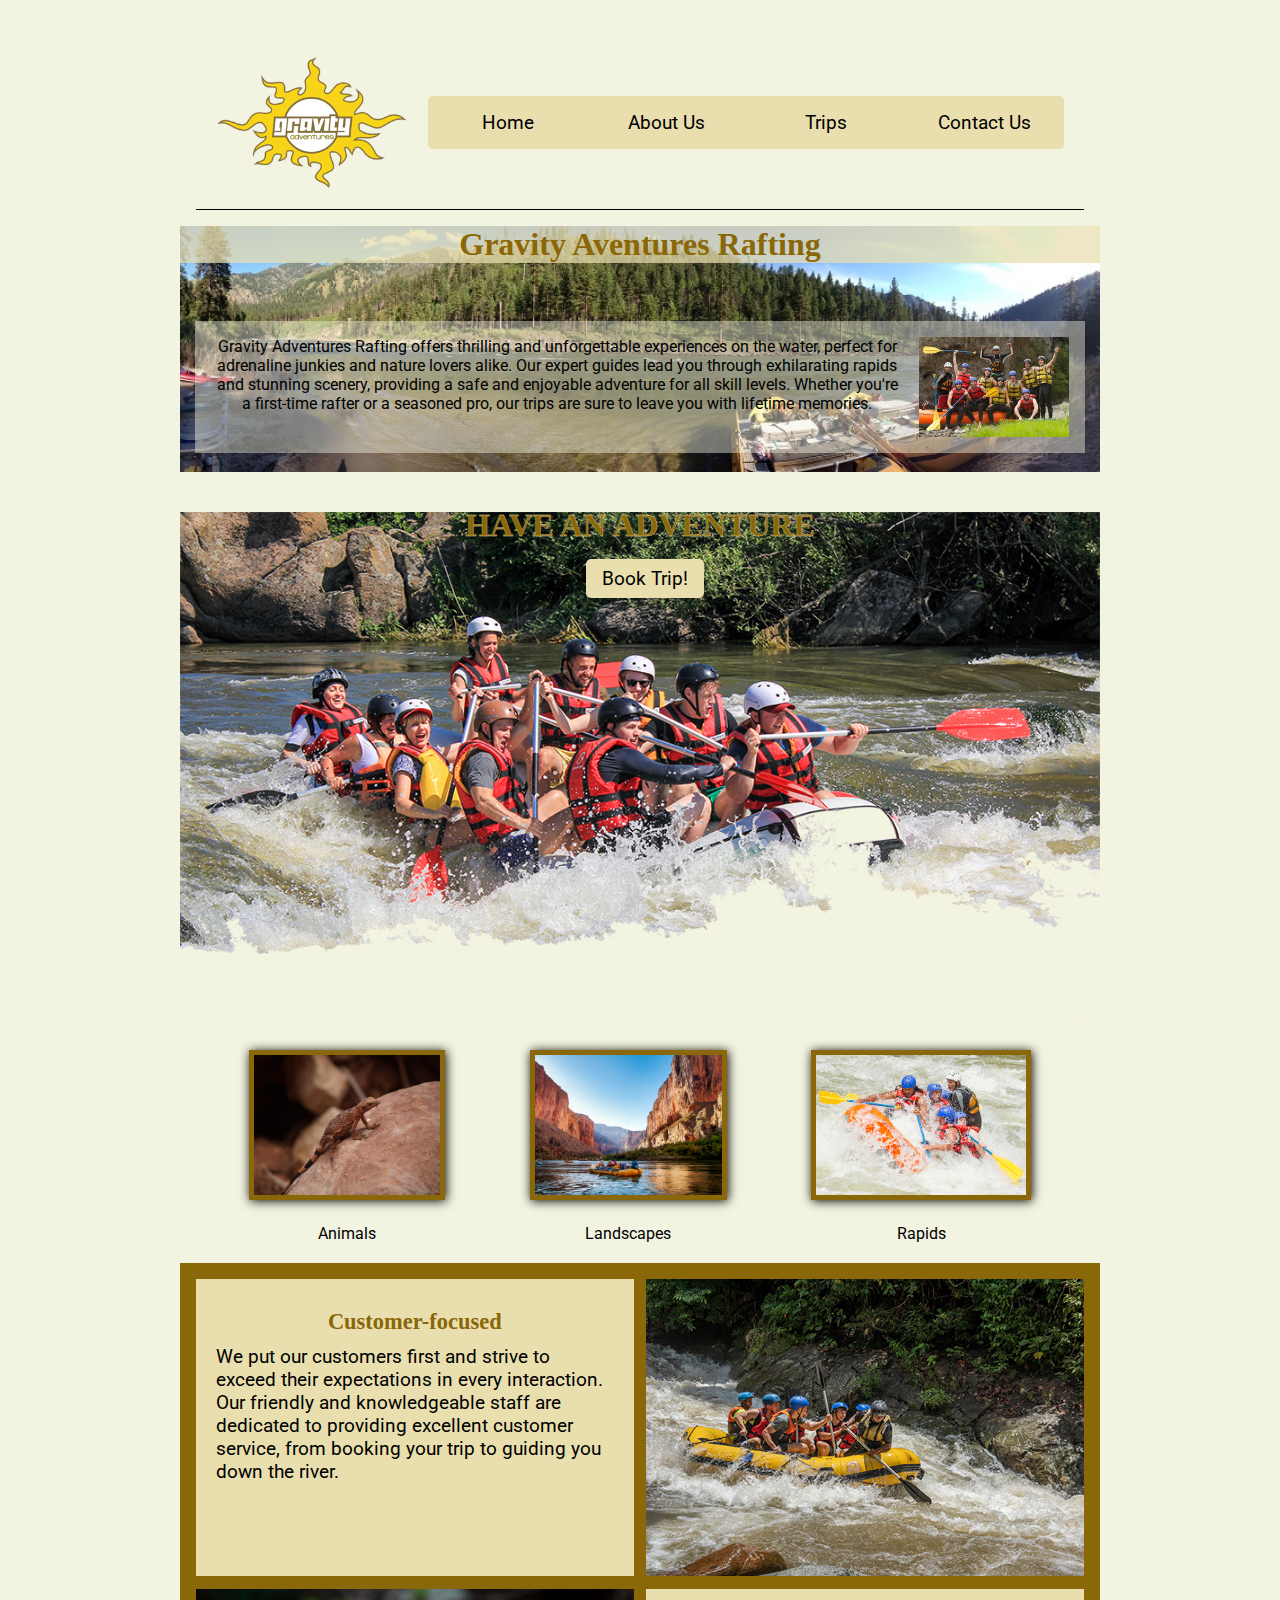
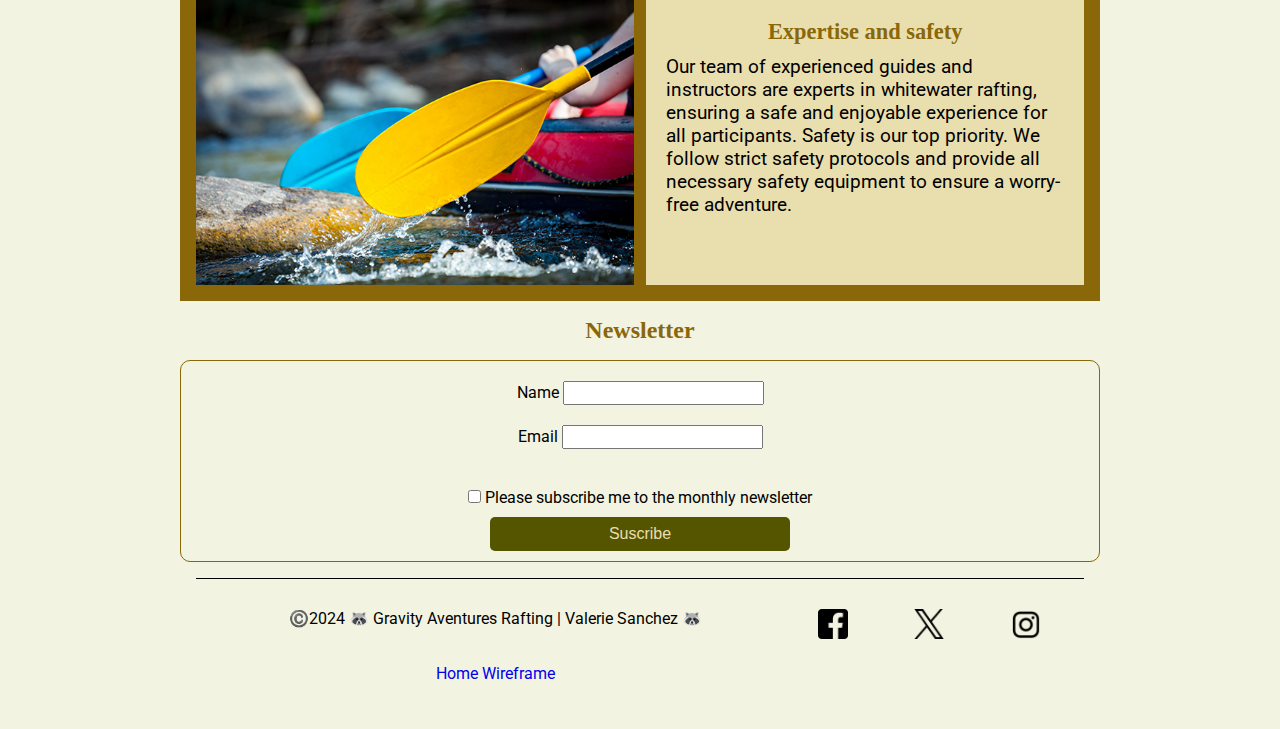
==== wwr/index.html @ cb7351a1 "index and trips page added, CSS updated" ====
<!DOCTYPE html>
<html lang="en">
    <head>
        <meta charset="UTF-8">
        <meta name="viewport" content="width=device-width, initial-scale=1.0">
        <title>Gravity Aventures Rafting | Home </title>
        <meta name="description" content="The Rafting site Home page">
        <meta name="author" content="Valerie Sanchez">
        <link rel="stylesheet" href="styles/rafting.css">
    </head>
    <body>
        <header>
            <img src="images/logo.png" alt="Rafting site logo">
            <nav>
                <a href="index.html" target="_blank">Home</a>
                <a href="about.html" target="_blank">About Us</a>
                <a href="trips.html" target="_blank">Trips</a>
                <a href="contact.html" target="_blank">Contact Us</a>
            </nav>
        </header>

        <main>

            <div class="hero">
                <img src="images/background.jpeg" alt="background">
                <h1>Gravity Aventures Rafting</h1>
                <article>
                    <img src="images/customer.jpg" alt="Happy client">
                    <p>
                        Gravity Adventures Rafting offers thrilling and unforgettable experiences on the water, perfect for adrenaline junkies and nature lovers alike. Our expert guides lead you through exhilarating rapids and stunning scenery, providing a safe and enjoyable adventure for all skill levels. Whether you're a first-time rafter or a seasoned pro, our trips are sure to leave you with lifetime memories.
                    </p>
                </article>
            </div>


            <div class="main">
                <div class="main main-background">
                <img src="images/main.png" alt="background">
                </div>
                <h1>HAVE AN ADVENTURE</h1>
                <article>
                    <div class="button main-book">
                        <a href="trips.html" target="_blank">Book Trip!</a>
                    </div>
                </article>
            </div>
            
    
            <section class="actvities">
                <div class="grid-2">
                <figure>
                    <img src="images/animal.jpg"  alt="Rafting">
                    <figcaption>Animals</figcaption>
                </figure>
                <figure>
                    <img src="images/landscape-1.jpg" alt="Rafting">
                    <figcaption>Landscapes</figcaption>
                </figure>
                <figure>
                    <img src="images/rapids.jpg" alt="Rafting">
                    <figcaption>Rapids</figcaption>
                </figure>
                </div>
                
            </section>

            <!--  -->

            <nav class="box-images">
                <div class="green-river"><img src="images/landscape-2.jpg" alt="rapids">
                </div>
                    <div class="description">
                    <h3>Customer-focused</h3>
                    <p>We put our customers first and strive to exceed their expectations in every interaction. 
                        Our friendly and knowledgeable staff are dedicated to providing excellent customer service, from booking your trip to guiding you down the river.</p>            
                    </div>
                <div class="river2"><img src="images/rafting4.jpg" alt="rapids">
                    </div>       
                    <div class="description2">
                    <h3>Expertise and safety</h3>
                    <p> Our team of experienced guides and instructors are experts in whitewater rafting, ensuring a safe and enjoyable experience for all participants.

                        Safety is our top priority. We follow strict safety protocols and provide all necessary safety equipment to ensure a worry-free adventure.
                        
                    </p>
                    </div>
            </nav>
<!--  -->
            <div class="container">
                <section>
                    <div class="form">
                        <h2>Newsletter</h2>
                    </div>
                    <form>
                        <div class="name">
                            <label for="name">Name</label>
                            <input type="text" name="name" id="name">
                        </div>
                        <div class="email">
                            <label for="email">Email</label>
                            <input type="text" name="email" id="email">
                        </div>
                        <br>
        
                        <div class="subscribe">
                            <input type="checkbox" id="subscribe" name="subscribe">
                            <label for="subscribe">Please subscribe me to the monthly newsletter</label> 
                        </div>
                        
                        <div class="button">
                            <button type="submit">Suscribe</button>
                        </div>
                    </form>
                </section>
            </div>
            
              
        </main>
        <footer>
            <p>©️2024 🦝 Gravity Aventures Rafting | Valerie Sanchez 🦝</p>
            <nav class="socials">
                <a href="https://facebook.com" target="Facebook" ><img src="images/facebook.png" alt="Facebook"></a>
                <a href="https://twitter.com" target="_blank"><img src="images/x.png" alt="Twitter"></a>
                <a href="https://www.instagram.com/" target="_blank"><img src="images/instagram.png" alt="Instagram"></a>
            </nav>
            <a href="images/wireframe-index.png" target="_blank">Home Wireframe</a>
        </footer>
    </body>
</html>
---- wwr/styles/rafting.css ----
@import url('https://fonts.googleapis.com/css2?family=Permanent+Marker&family=Roboto&display=swap');

:root {
    --primary-color: #8A6708;
    --secondary-color: #555500;
    --accent1-color: #e9dead;
    --accent2-color: #000000;

    --heading-font: Permanent Marker, serif;
    --paragraph-font: roboto, serif;

    --nav-background-color: #8A6708;
    --nav-link-color: #000000;
    --nav-hover-link-color: #e9dead;
    --nav-hover-background-color: #555500;

    }

body {
        font-family: var(--paragraph-font);
        max-width: 960px;
        margin: 0 auto;
        padding: 20px;
        background-color: #f3f3e1;
        text-align: justify;
        /* #f3f3e1 */
        
    }
    

* {
    margin: 0;
    padding: 0;
    box-sizing: border-box;
    justify-content: center;
}

    
h1, h2, h3, h4, h5, h6 {
        font-family: var(--heading-font);
        color: var(--primary-color);
     
}


section h2 {
    text-align: center;
    margin: 1rem;

}

a {
    text-decoration: none;
}

.hero {
    position: relative;
    text-align: center;
    overflow: hidden;
}


.hero img {
    display: block;
    width: 100%;
    height: auto;
    float: right;
}

.hero h1 {
   top: 0; 
   width: 100%;
   background-color: #e9deadb9;
   text-align: center;
}

.hero article {
    top: 5rem;
    background-color: #f3f3e171;
    margin: 15px;
    padding: 1rem;

}

.hero article img {
    float: right;
    width: 150px;
    margin-left: 1rem;
}

.hero h1, .hero article {
    position: absolute;
 
}

header {
    margin: 1rem;
    display: grid;
    justify-content: space-between;
    grid-template-columns: 1fr 4fr;
    align-items: center;
    border-bottom: 1px solid #000000;
    padding: 20px;
}

header img {
    margin: 1px;
    display: block;
	width: 210px;
	height: auto;
    padding-right: 20px;
}



.grid {
    display: flex;
    justify-content: space-evenly;
    grid-template-columns: 1fr 250px 1fr;
    /* padding-top: 20px; %%%%% */
}

.item {

    width: fit-content;
    margin: 10px;
}
.item-1 {
    min-height: 200px;
}

.item-2 {
    
    min-height: 200px;
}

.item-2 img {
    width: 250px;
	height: auto;
}

.item-3 {
    
    min-height: 200px;
}

.grid-2 {
    justify-content: space-evenly;
    display: grid;
    gap: 1rem;
}

.grid-2 figure img {
    width : 100%;
    height : 150px;
    object-fit : cover;
}

.grid-2 figure {
    grid-row : 2 / 3;
    text-align: center;  
}

footer {
    border-top: 1px solid #000;
    margin: 1rem;
    padding: 10px;
    text-align: center;
    display: grid;
    grid-template-columns: 2fr 1fr;
}

footer p {
   display: flex;
   padding: 20px;
}

.socials nav {
    display: grid;
    flex-direction: row;
    grid-template-rows: 1fr 1fr 1fr;
}


.socials img {
    width: 30px;
    height: auto;
}

header nav {
    background-color: #E9DEAD;
    font-size: 1.2rem;
    display: flex;
    text-align: center;
    display: flex;  
    border-radius : 5px;
    

}

header nav a {
    display: block;
    color: var(--nav-link-color);
    padding: 15px;
    flex: 1 1 100%;
    border-radius : 10px;
   
}

nav {
    
    font-size: 1.2rem;
    display: flex;
    

}

nav a {
    display: block;
    padding: 20px;
    flex: 1 1 100%;
}

header nav a:link, nav a:visited {
    color : var(--nav-link-color);
    }

header nav a:hover {
    color: var(--nav-hover-link-color);
    background-color: var(--nav-hover-background-color);
}
/* 
added */

 form {
    margin : 0;
    padding: 10px;
    list-style : none;
    border: #8A6708 solid 1px;
    border-radius : 10px;
    text-align: center;
   
} 



fieldset {
        margin : 1rem 0;
        border : var(--primary-color) solid 1px;
        border-radius : 10px;
        padding : 1rem;
}

.name, .email, .purpose p {
    padding: 10px;
}

.options {
    display : inline-block;
    text-align : left;
    padding: 0 0 10px 20px;

    }

.message  {
    display: grid;
    padding: 10px;
}

.subscribe, .message textarea {
    padding: 10px;
}

button {
    padding: 0.5rem;
    text-align: center;
    width: 300px;
    background-color: var(--nav-hover-background-color);
    color: var(--accent1-color);
    cursor: pointer;
    font-size: 1rem;
    border : none;
    border-radius : 5px;
}

button:hover {
    background-color : var(--nav-background-color);
}

.name input, .email input {
    padding: 10px;
    height: 20px;
}

/* grid */
.grid-3 {
    justify-content: space-evenly;
    /* display: grid; */
    gap: 0.5rem;
    display: grid;
    justify-content: space-evenly;
    grid-template-columns: 1fr 1fr 1fr;

}

.grid-3 figure img {
    width : 270px;
    height: auto;
    /* height : 150px; */
    object-fit : cover;
    border-radius : 3px
}

.grid-3 figure {

    text-align: center;
    padding: 10px;
    border: #8A6708 solid 1px;
    border-radius : 10px
}

/* contact us */
/* grid */
.grid-c{
    display: flex;
    justify-content: space-evenly;
    grid-template-columns: 1fr 1fr;
    gap: 1rem;
    /* padding-top: 20px; %%%%% */
}


.item-c {

    width: fit-content;

}

.item-c p {
    text-align: center;
    padding: 10px;
}
.item-1-c {
    min-height: 200px;
    border: #8A6708 solid 1px;
    border-radius : 10px;
}


.map {
    min-height: 200px;
    border-radius : 10px;
}

.map iframe {
    
    width: 400px;
	height: 400px;
    border-radius : 10px;
    border: #8A6708 solid 1px;
}

/* homepage */

.main {
    position: relative;
    text-align: center;
    overflow: hidden;
    margin-top: 20px;
}


.main img {
    display: block;
    width: 100%;
    height: auto;
    float: right;
}

.main h1 {
   top: 15px; 
   width: 100%;
   -webkit-text-stroke-width: 0.3px;
   -webkit-text-stroke-color: #E9DEAD;
   text-align: center;
   color: var(--nav-background-color);

}

.main article {
    top: 65px;
    width: 100%;
    margin: 5px;
    padding: 5px;
    text-align: center;
}


.main h1, .main article {
    position: absolute;
 
}

.main-background img {
    width: 100%;
    height: auto;
}

.main-book a {
    background-color: #E9DEAD;
    color: #000;
    font-size: 1.2rem;
    font-family: var(--paragraph-font);
    padding: 0.5rem 1rem 0.5rem 1rem;
    text-align: center;
    cursor: pointer;
    font-size: 1.2rem;
    border : none;
    border-radius : 5px;

}

.main-book a:hover {
    color: var(--nav-hover-link-color);
    background-color: var(--nav-hover-background-color);
}

.actvities img {
    border : var(--nav-background-color) solid 5px;
    box-shadow : 1px 1px 10px;
    margin-bottom: 20px;
    /* width : 300px;
    height : 200px;
    object-fit : cover; */

}

.extra {
    margin-top: 50px;
    position: relative;
    text-align: center;
    overflow: hidden;
    background-color: #fae6ae;
    height: 500px;
    width: 100%;
    display: flex;
    align-items: center;
    justify-content: center;
    
}


.extra img {
    display: block;
    width: 100%;
    height: auto;
    float: right;
}



.extra p {
    top: 5rem;
    padding-left: 50px;
    padding-right: 50px;

}

.extra article img {
    float: right;
    width: 150px;
}

.extra h1, .extra article {
    position: absolute;
    
}

.text {
    margin: 0;
    position: relative;
    text-align: center;
    overflow: hidden;
    background-color: #faf5e2;
    height: 400px;
    width: 700px;
    display: flex;
    align-items: center;
    justify-content: center;
    float: right;
}

/*  */

.box-images {
    display : grid;
    grid-template-columns : repeat(2,1fr);
    grid-auto-rows : minmax(100px,auto);
    gap : 0.8rem;
    padding : 1rem;
    background-color : var(--nav-background-color);
    max-width : 960px;
    margin-top: 20px;
    }

.trips img, .box-images img {
    width : 100%;
    height : 100%;
    object-fit : cover;
    }

.one, .three, .four, .five, .description, .description2 {
    margin : 0 auto;
    padding : 20px;;
    background-color : #E9DEAD;
    text-align : center;

    }

.one p, .three p, .four p, .five p, li, .description p, .description2 p {
    text-align : left;
    }

.river {
    grid-column : 2;
    grid-row : 1;
    }

.description {
    grid-column : 1;
    grid-row : 1;

    }
    
.river2 {
    grid-column : 1;
    grid-row : 2;
    }

.description h3, .description2 h3 {
    padding: 10px;
    text-align : center;
}
/* 
trips */

.trips {
    display : grid;
    grid-template-columns : repeat(2,1fr);
    gap : 0.8rem;
    padding : 10px;
    background-color : var(--primary-color);
    margin-top : 20px;
    max-width : 960px;
    position : relative;
    border-radius: 5px;

    }

.one, .three, .four, .five {
    border-radius: 5px;
    }


.trips a {
    
    color: var(--accent1-color);
    padding: 10px 40px 10px 40px;
    text-align: center;
    width: 300px;
    background-color: var(--nav-hover-background-color);
    cursor: pointer;
    font-size: 1rem;
    border : none;
    border-radius : 5px;
    margin-top: 15px;
    display: inline;

}

.trips a:hover {
    background-color : var(--nav-background-color);
    color: var(--accent1-color);
}

.trips a:visited {
    color: var(--accent1-color);
}

.trips ul {
    display: block;
    list-style-type: disc;
    margin-block-start: 1em;
    margin-block-end: 1em;
    padding-inline-start: 40px;
}

.trips p {
    padding-top: 10px;
}

.trips img {
    border-radius: 5px;
}

table {
    display: flexbox;
    margin : 0 auto;
    padding : 10px;
    max-width : 960px;
    color : var(--primary-color);
    background-color : var(--nav-background-color);
    border-radius: 5px;
    }

td {
    text-align : center;
    padding : 30px;
    color : #000; 
    font-size : 15px;
    background-color : #E9DEAD;
    opacity : 0.9;
    
    }

th {
    color : var(--accent2-color);
    background-color : #E9DEAD;
    text-align : center;
    font-size : 20px;
    opacity : 0.9;
    padding : 30px;
    padding-left: 80px;
    padding-right: 80px;

    }

tr:hover {
    background-color : #E9DEAD;
    }

table li::marker {
    content : '• ';
    font-size : 1.2em;
    }

.tours h2 {
    text-align: center;
    margin: 20px;
}
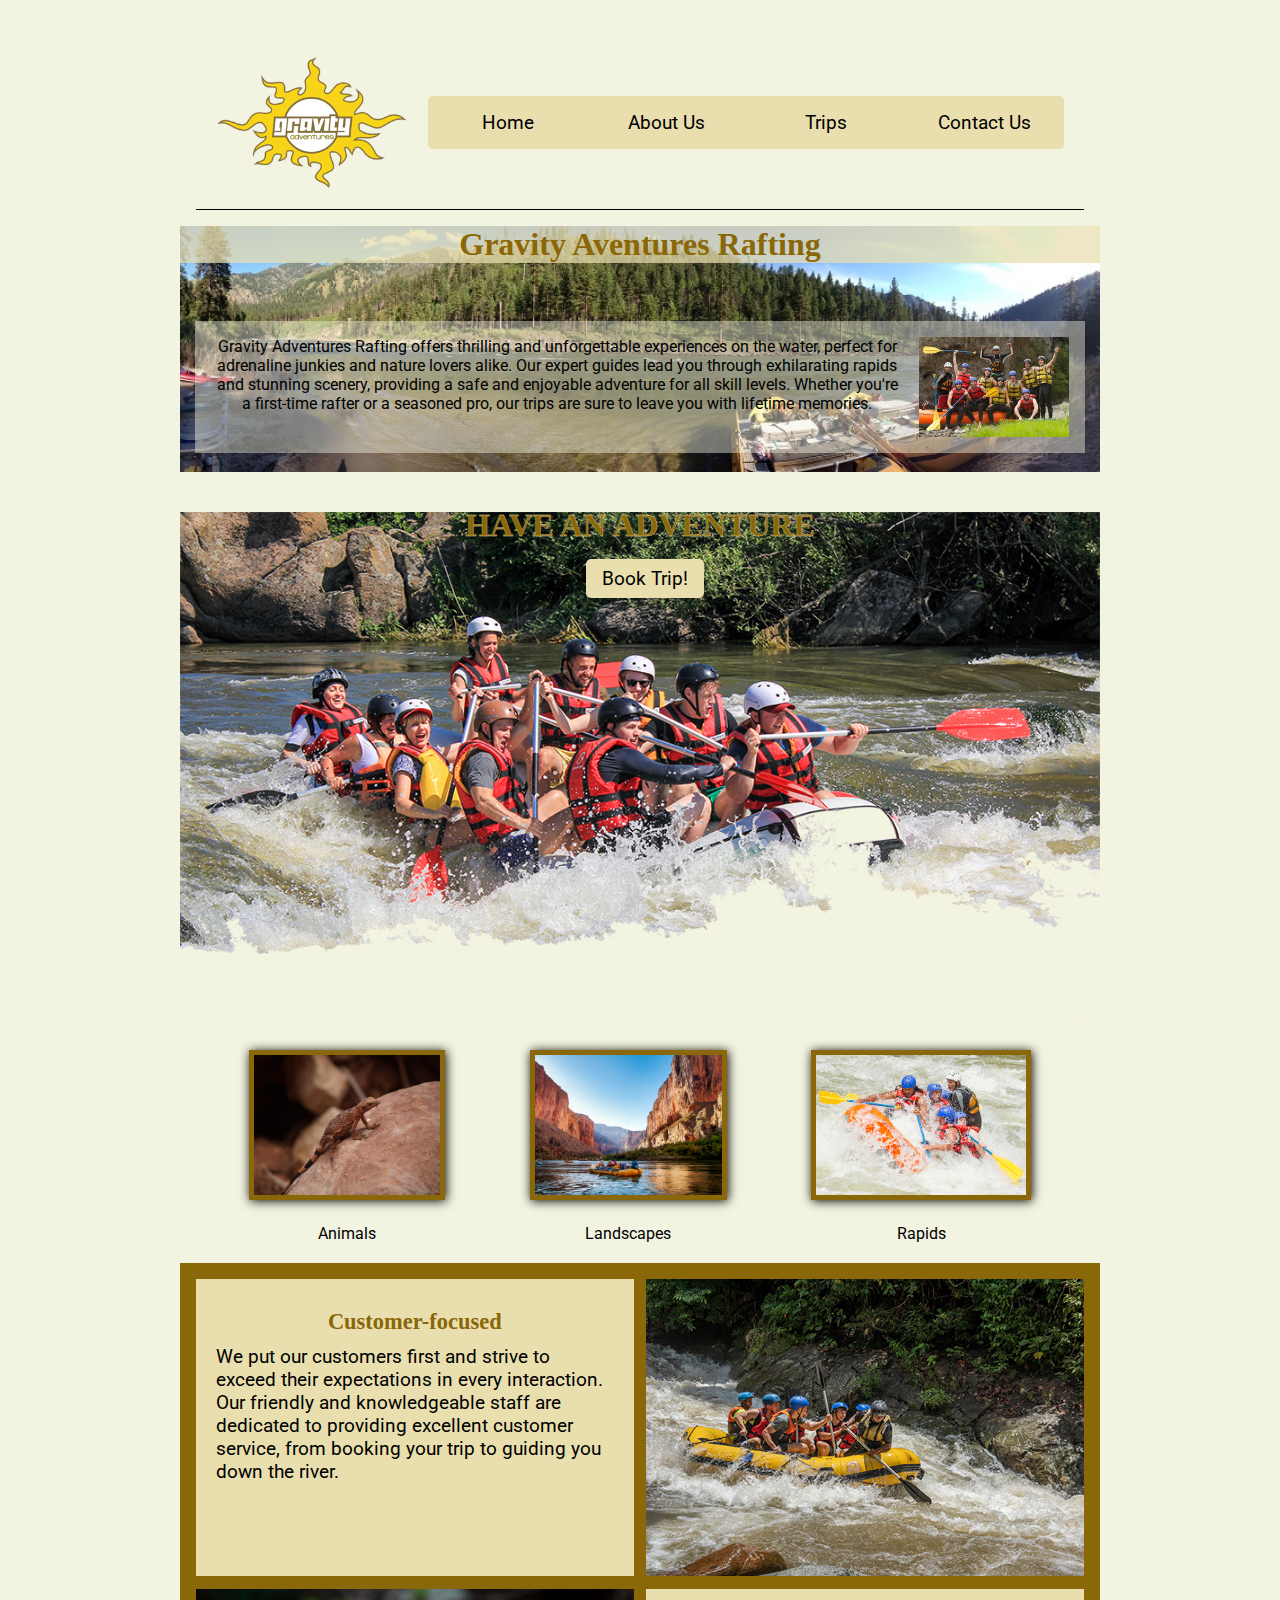
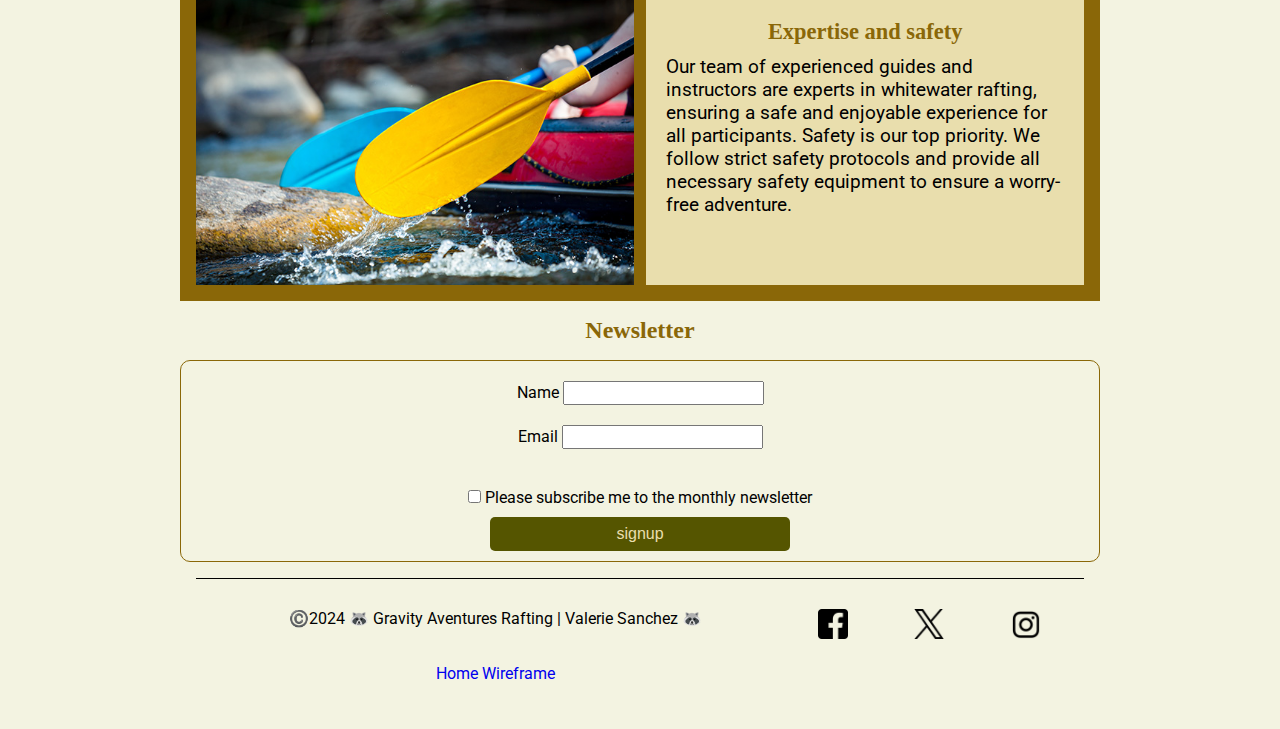
==== commit fc919e7a: "signup button" ====
--- a/wwr/index.html
+++ b/wwr/index.html
@@ -108,7 +108,7 @@
                         </div>
                         
                         <div class="button">
-                            <button type="submit">Suscribe</button>
+                            <button type="submit">signup</button>
                         </div>
                     </form>
                 </section>
--- a/wwr/styles/rafting.css
+++ b/wwr/styles/rafting.css
@@ -604,7 +604,7 @@
 }
 
 table {
-    display: flexbox;
+    display: block;
     margin : 0 auto;
     padding : 10px;
     max-width : 960px;
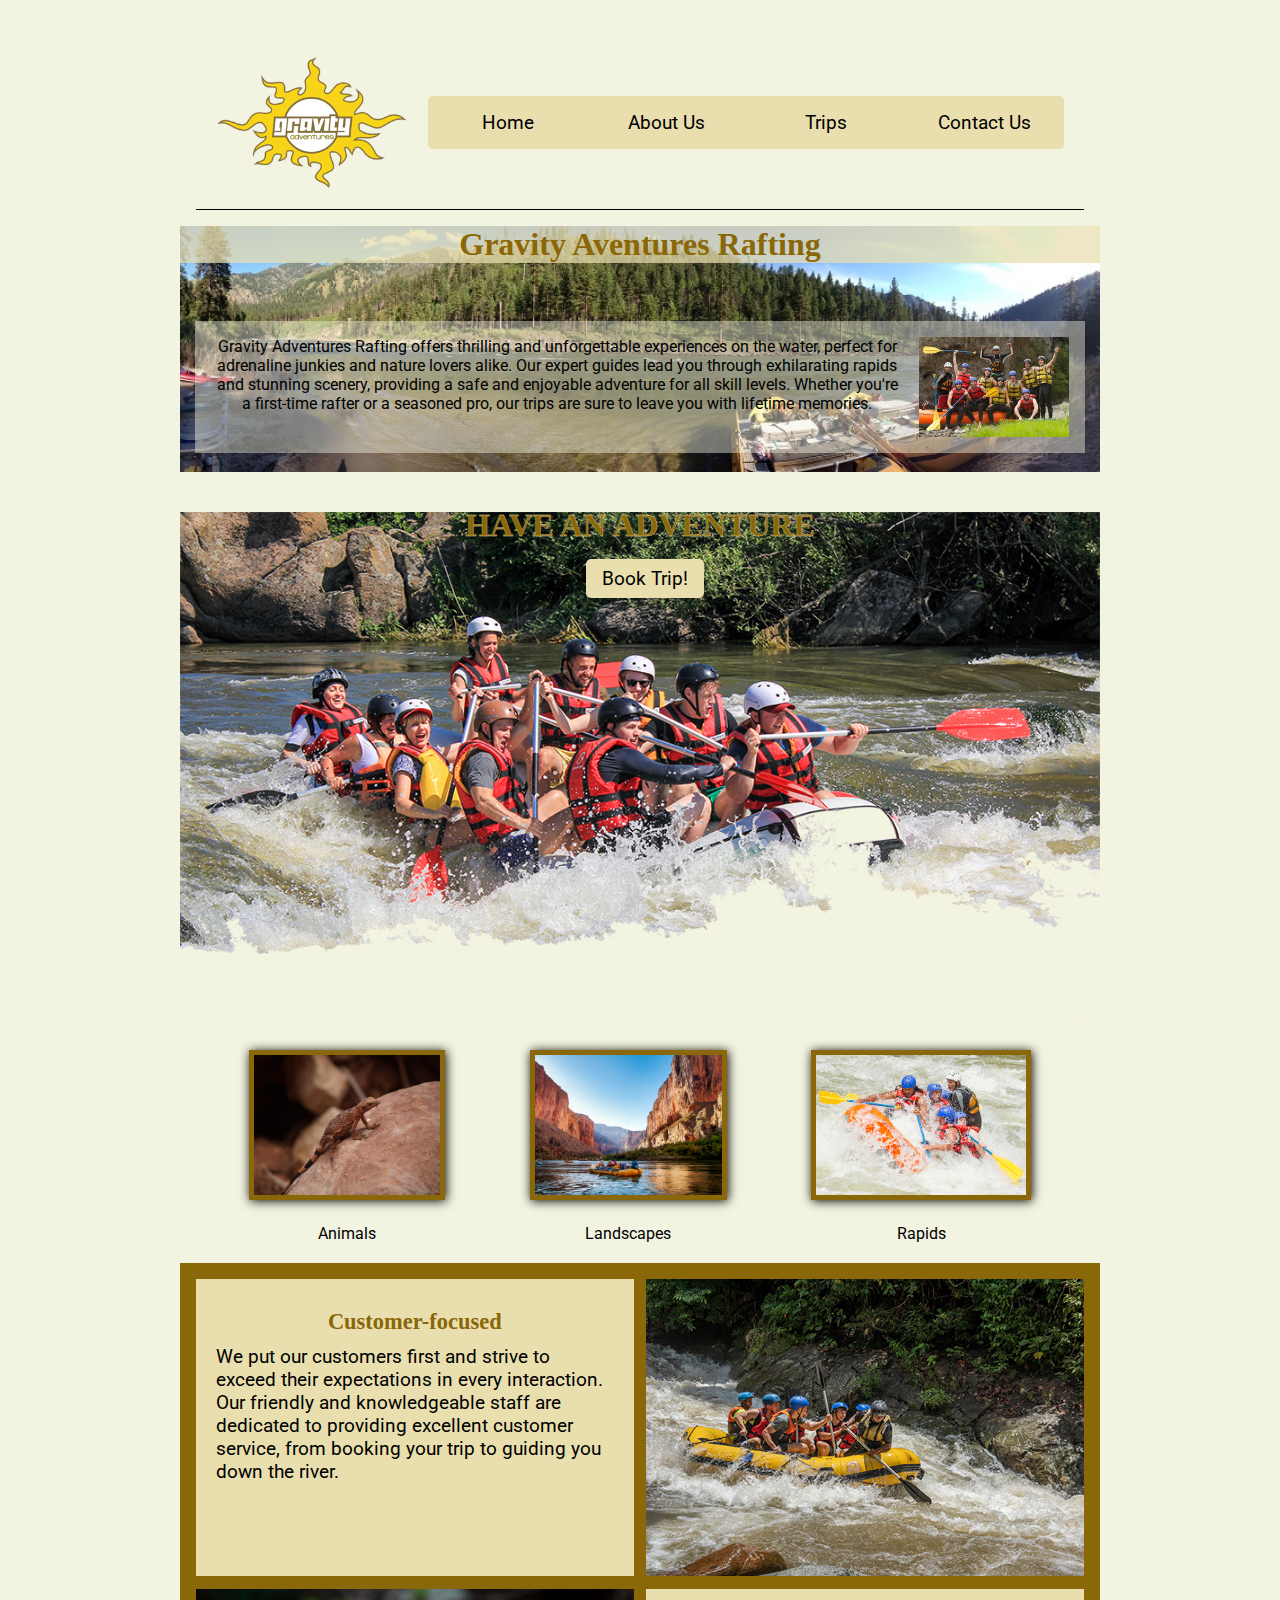
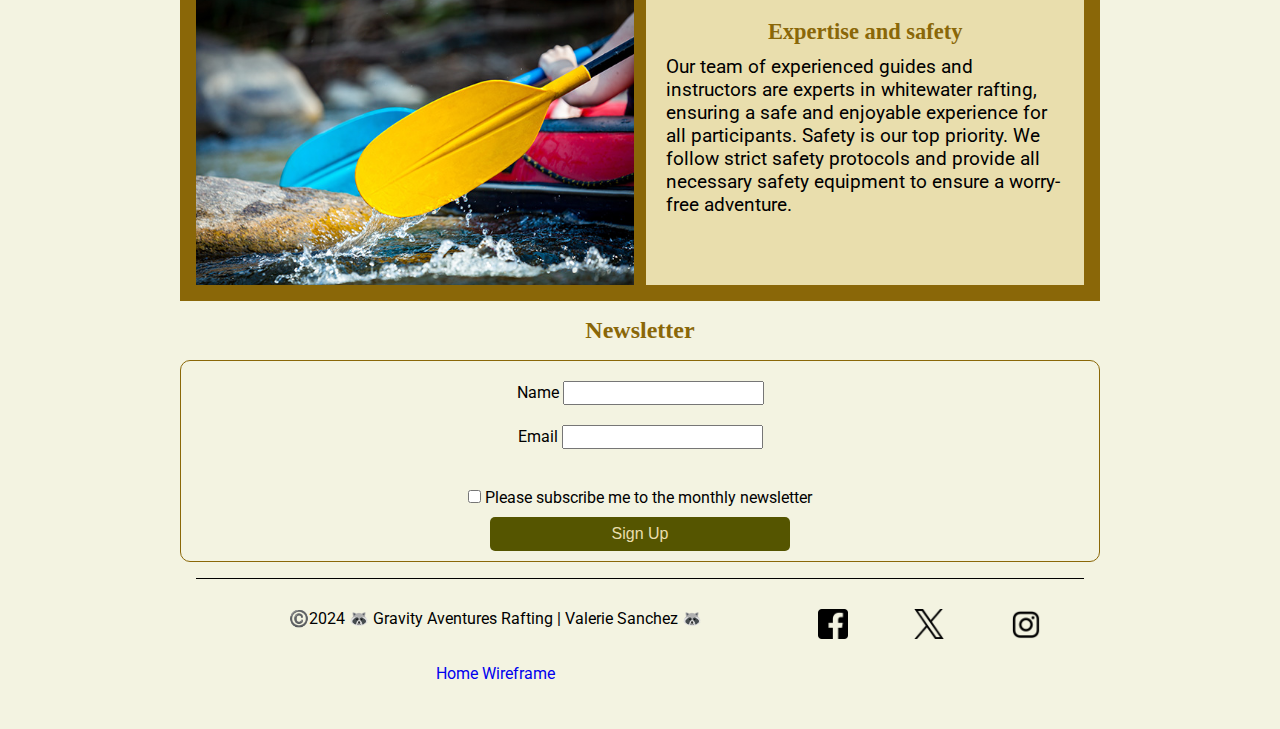
==== commit 3c2c5a6b: "sign up" ====
--- a/wwr/index.html
+++ b/wwr/index.html
@@ -108,7 +108,7 @@
                         </div>
                         
                         <div class="button">
-                            <button type="submit">signup</button>
+                            <button type="submit">Sign Up</button>
                         </div>
                     </form>
                 </section>
